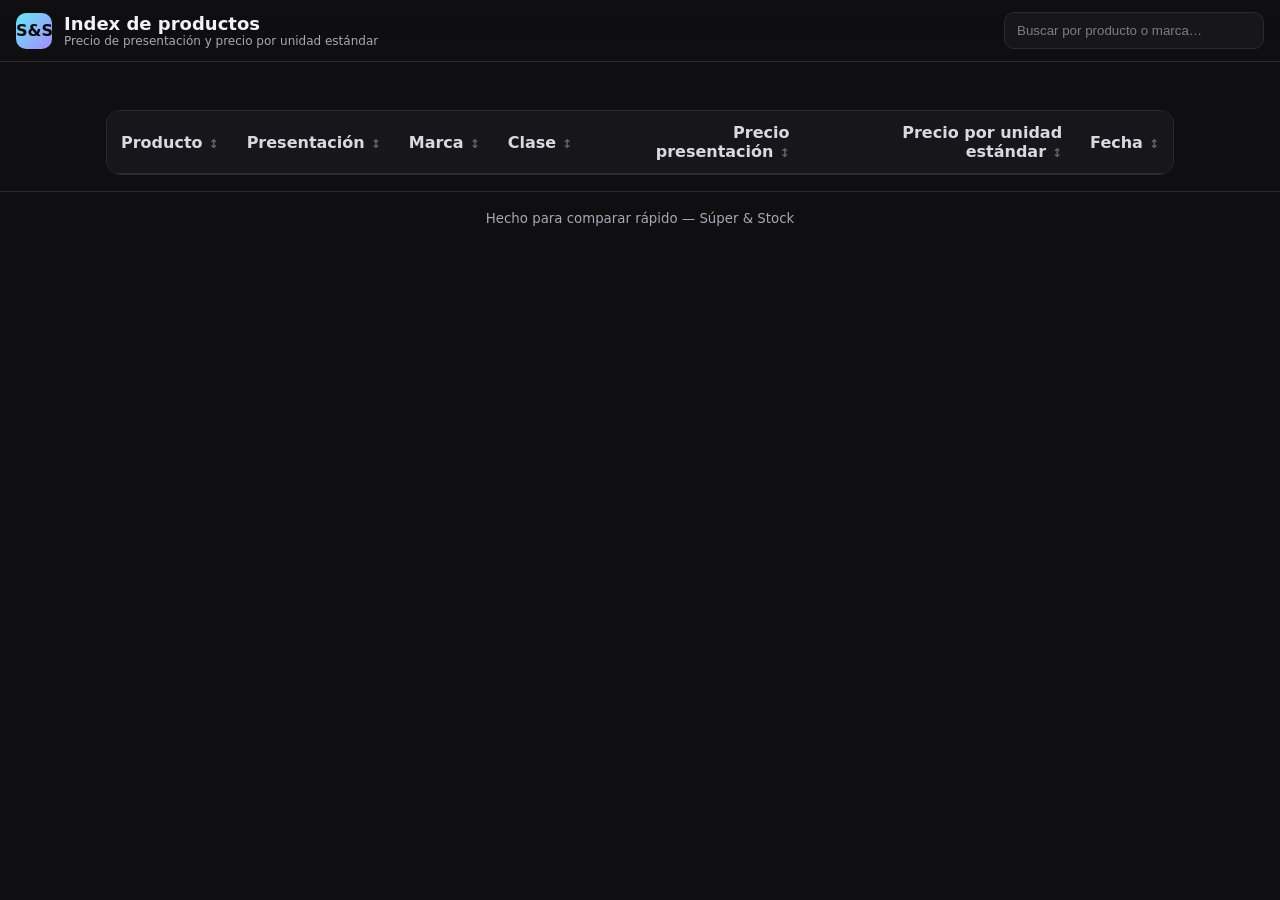
==== index.html @ 23f52e4a "Index.html creado" ====
<!doctype html>
<html lang="es">
<head>
  <meta charset="utf-8">
  <meta name="viewport" content="width=device-width, initial-scale=1">
  <title>Súper & Stock — Índice</title>
  <link rel="stylesheet" href="styles.css">
</head>
<body>
  <header class="app-header">
    <div class="brand">
      <span class="logo">S&S</span>
      <div class="titles">
        <h1>Index de productos</h1>
        <p class="subtitle">Precio de presentación y precio por unidad estándar</p>
      </div>
    </div>
    <div class="actions">
      <input id="search" type="search" placeholder="Buscar por producto o marca…">
    </div>
  </header>

  <main class="container">
    <nav id="tabs" class="tabs" aria-label="Filtrar por clase"></nav>

    <div class="table-wrap">
      <table id="products-table" class="data-table" aria-describedby="table-caption">
        <caption id="table-caption" class="sr-only">Listado de productos</caption>
        <thead>
          <tr>
            <th data-key="product" class="sortable">Producto</th>
            <th data-key="presentation" class="sortable">Presentación</th>
            <th data-key="brand" class="sortable">Marca</th>
            <th data-key="category" class="sortable">Clase</th>
            <th data-key="p_price" class="sortable right">Precio presentación</th>
            <th data-key="f_price" class="sortable right">Precio por unidad estándar</th>
            <th data-key="date" class="sortable">Fecha</th>
          </tr>
        </thead>
        <tbody id="tbody"></tbody>
      </table>
    </div>
  </main>

  <footer class="app-footer">
    <small>Hecho para comparar rápido — Súper & Stock</small>
  </footer>

  <script src="app.js"></script>
</body>
</html>
---- styles.css ----
:root{
  --bg:#0f0f12;
  --panel:#17171b;
  --muted:#a8a8b3;
  --fg:#f3f3f4;
  --accent:#67e8f9;
  --accent-2:#a78bfa;
  --border:#2a2a31;
  --good:#22c55e;
  --bad:#ef4444;
}

*{box-sizing:border-box}
html,body{margin:0;padding:0;background:var(--bg);color:var(--fg);font-family:system-ui,-apple-system,Segoe UI,Roboto,Inter,Helvetica,Arial,sans-serif}
.container{max-width:1100px;margin:0 auto;padding:16px}

.app-header{position:sticky;top:0;background:linear-gradient(180deg,var(--bg),rgba(15,15,18,.9));backdrop-filter:blur(6px);z-index:10;border-bottom:1px solid var(--border);display:flex;gap:16px;align-items:center;justify-content:space-between;padding:12px 16px}
.brand{display:flex;align-items:center;gap:12px}
.logo{display:inline-grid;place-items:center;width:36px;height:36px;border-radius:10px;background:linear-gradient(135deg,var(--accent),var(--accent-2));font-weight:700;color:#0b0b0d}
.titles h1{font-size:18px;margin:0}
.subtitle{margin:0;font-size:12px;color:var(--muted)}

.actions input[type="search"]{background:var(--panel);border:1px solid var(--border);color:var(--fg);padding:10px 12px;border-radius:10px;min-width:260px;outline:none}
.actions input::placeholder{color:#7c7c86}

.tabs{display:flex;gap:8px;flex-wrap:wrap;margin:16px 0}
.tab{background:var(--panel);border:1px solid var(--border);color:var(--fg);padding:8px 12px;border-radius:999px;cursor:pointer;font-size:14px;user-select:none}
.tab[aria-selected="true"]{background:linear-gradient(135deg,rgba(103,232,249,.15),rgba(167,139,250,.15));border-color:transparent}
.tab .count{color:var(--muted);font-variant-numeric:tabular-nums;margin-left:6px}

.table-wrap{background:var(--panel);border:1px solid var(--border);border-radius:14px;overflow:auto}
.data-table{width:100%;border-collapse:separate;border-spacing:0;min-width:800px}
.data-table th,.data-table td{padding:12px 14px;border-bottom:1px solid var(--border)}
.data-table thead th{position:sticky;top:60px;background:var(--panel);z-index:5;font-weight:600;color:#d9d9df}
.data-table tbody tr:hover{background:rgba(255,255,255,.03)}
.right{text-align:right}

.sortable{cursor:pointer}
.sortable::after{content:"↕";font-size:12px;opacity:.4;margin-left:6px}
.sortable.sorted-asc::after{content:"↑";opacity:1}
.sortable.sorted-desc::after{content:"↓";opacity:1}

.badge-unit{display:inline-flex;align-items:center;gap:6px;font-size:12px;color:var(--muted)}
.unit{padding:3px 6px;border:1px solid var(--border);border-radius:6px;}

.price{font-variant-numeric:tabular-nums}
.unit-note{color:var(--muted);font-size:12px}

.app-footer{border-top:1px solid var(--border);padding:16px;color:var(--muted);text-align:center}
.sr-only{position:absolute;width:1px;height:1px;overflow:hidden;clip:rect(1px,1px,1px,1px)}
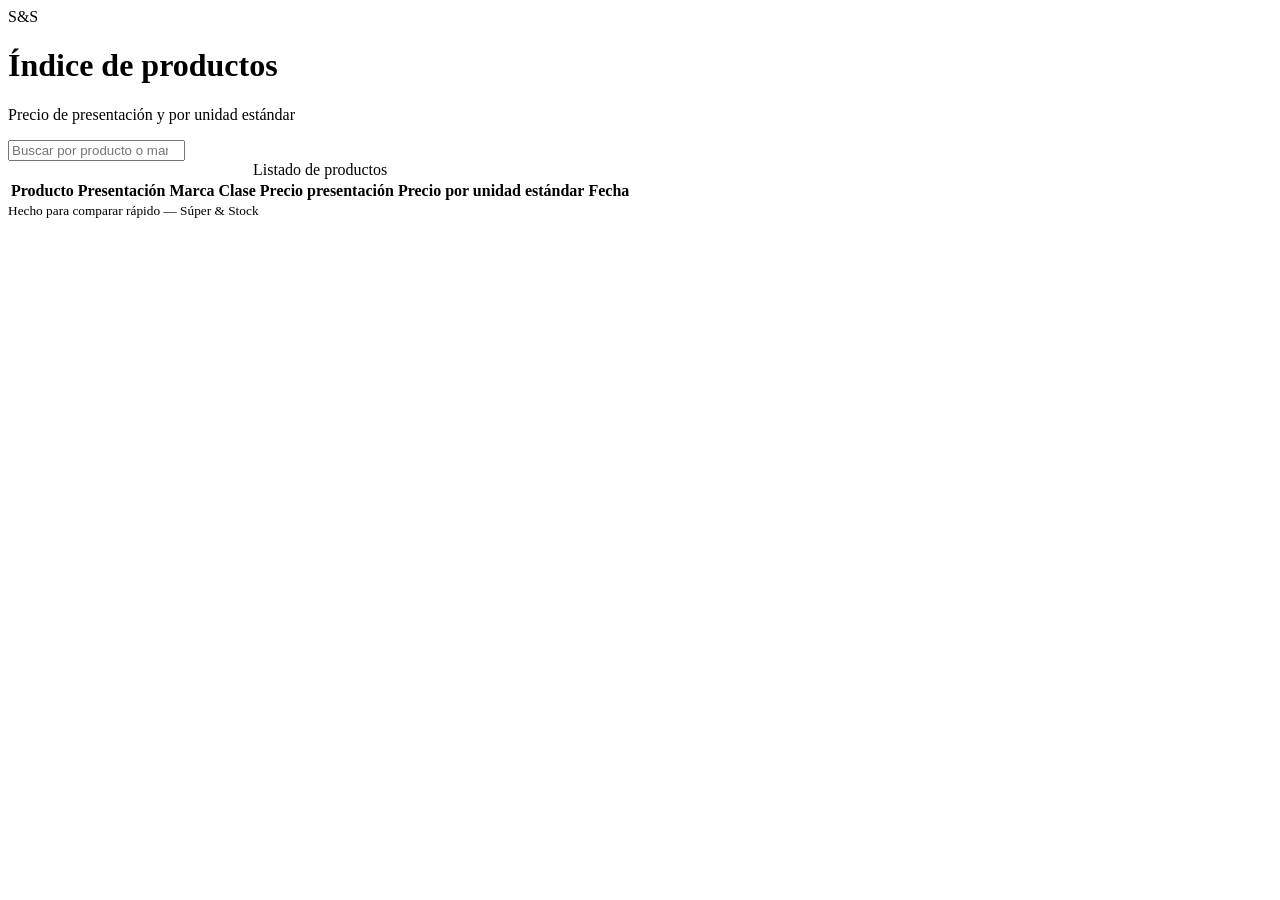
==== commit 8203ba75: "Correcciones que quizas rompan todo" ====
--- a/index.html
+++ b/index.html
@@ -1,18 +1,11 @@
-<!doctype html>
-<html lang="es">
-<head>
-  <meta charset="utf-8">
-  <meta name="viewport" content="width=device-width, initial-scale=1">
-  <title>Súper & Stock — Índice</title>
-  <link rel="stylesheet" href="styles.css">
 </head>
 <body>
   <header class="app-header">
     <div class="brand">
       <span class="logo">S&S</span>
       <div class="titles">
-        <h1>Index de productos</h1>
-        <p class="subtitle">Precio de presentación y precio por unidad estándar</p>
+        <h1>Índice de productos</h1>
+        <p class="subtitle">Precio de presentación y por unidad estándar</p>
       </div>
     </div>
     <div class="actions">
@@ -44,8 +37,4 @@
 
   <footer class="app-footer">
     <small>Hecho para comparar rápido — Súper & Stock</small>
-  </footer>
-
-  <script src="app.js"></script>
-</body>
-</html>+  </footer>
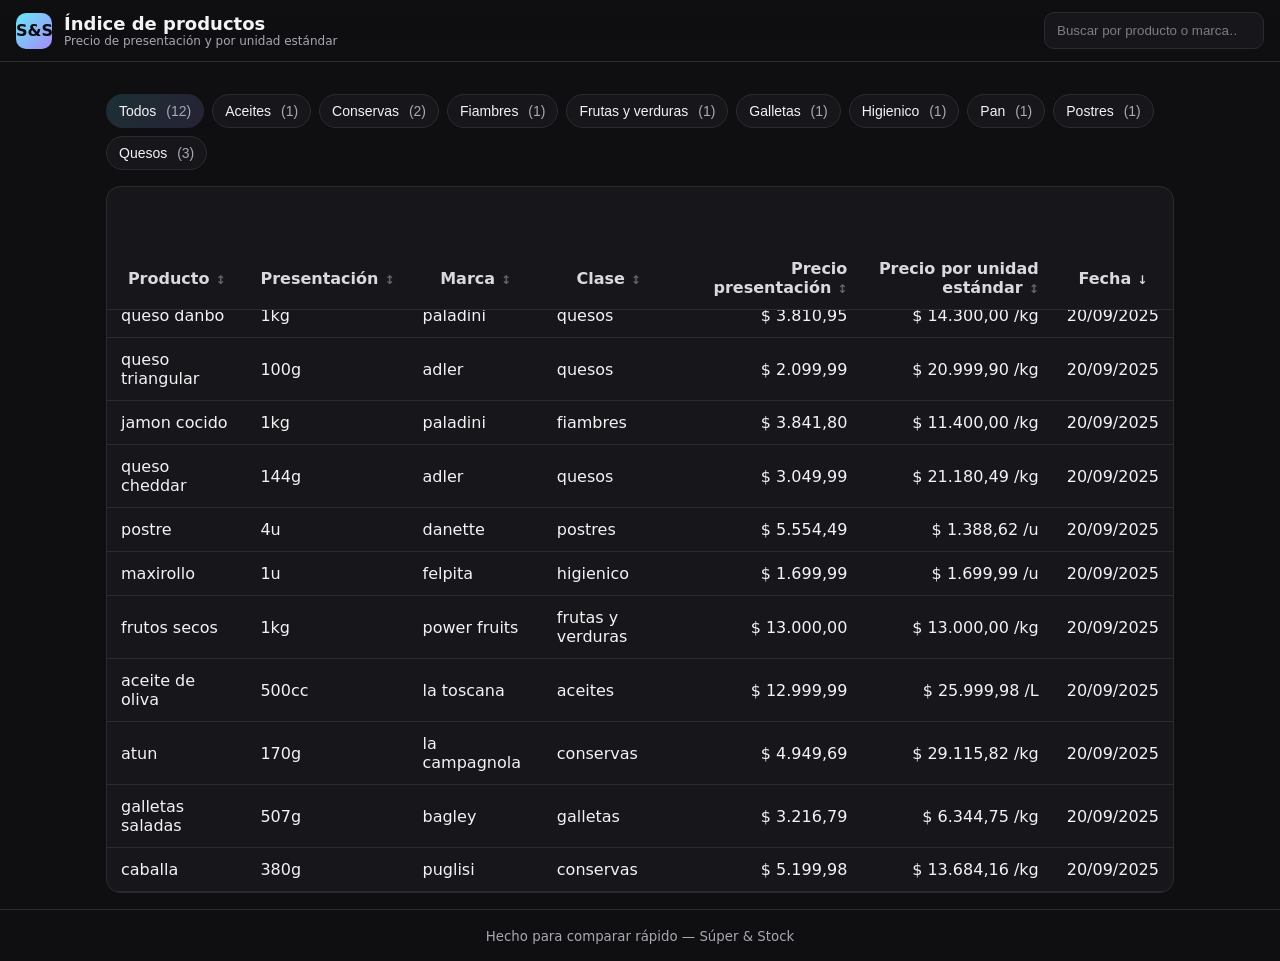
==== commit 26e9ce82: "Resolucion propuesta" ====
--- a/index.html
+++ b/index.html
@@ -1,3 +1,10 @@
+<!doctype html>
+<html lang="es">
+<head>
+  <meta charset="utf-8">
+  <meta name="viewport" content="width=device-width, initial-scale=1">
+  <title>Súper & Stock — Índice</title>
+  <link rel="stylesheet" href="styles.css">
 </head>
 <body>
   <header class="app-header">
@@ -37,4 +44,8 @@
 
   <footer class="app-footer">
     <small>Hecho para comparar rápido — Súper & Stock</small>
-  </footer>+  </footer>
+
+  <script src="app.js"></script>
+</body>
+</html>
--- a/styles.css
+++ b/styles.css
@@ -0,0 +1,78 @@
+:root {
+  --bg:#0f0f12;
+  --panel:#17171b;
+  --muted:#a8a8b3;
+  --fg:#f3f3f4;
+  --accent:#67e8f9;
+  --accent-2:#a78bfa;
+  --border:#2a2a31;
+}
+
+*{box-sizing:border-box}
+html,body{margin:0;padding:0;background:var(--bg);color:var(--fg);font-family:system-ui,-apple-system,Segoe UI,Roboto,Inter,Helvetica,Arial,sans-serif}
+.container{max-width:1100px;margin:0 auto;padding:16px}
+
+/* Header */
+.app-header{position:sticky;top:0;background:linear-gradient(180deg,var(--bg),rgba(15,15,18,.9));backdrop-filter:blur(6px);z-index:10;border-bottom:1px solid var(--border);display:flex;gap:16px;align-items:center;justify-content:space-between;padding:12px 16px}
+.brand{display:flex;align-items:center;gap:12px}
+.logo{display:inline-grid;place-items:center;width:36px;height:36px;border-radius:10px;background:linear-gradient(135deg,var(--accent),var(--accent-2));font-weight:700;color:#0b0b0d}
+.titles h1{font-size:18px;margin:0}
+.subtitle{margin:0;font-size:12px;color:var(--muted)}
+.actions input[type="search"]{background:var(--panel);border:1px solid var(--border);color:var(--fg);padding:10px 12px;border-radius:10px;min-width:220px;outline:none}
+.actions input::placeholder{color:#7c7c86}
+
+/* Tabs */
+.tabs{display:flex;gap:8px;flex-wrap:wrap;margin:16px 0}
+.tab{background:var(--panel);border:1px solid var(--border);color:var(--fg);padding:8px 12px;border-radius:999px;cursor:pointer;font-size:14px;user-select:none}
+.tab[aria-selected="true"]{background:linear-gradient(135deg,rgba(103,232,249,.15),rgba(167,139,250,.15));border-color:transparent}
+.tab .count{color:var(--muted);font-variant-numeric:tabular-nums;margin-left:6px}
+
+/* Table (desktop) */
+.table-wrap{background:var(--panel);border:1px solid var(--border);border-radius:14px;overflow:auto}
+.data-table{width:100%;border-collapse:separate;border-spacing:0;min-width:800px}
+.data-table th,.data-table td{padding:12px 14px;border-bottom:1px solid var(--border)}
+.data-table thead th{position:sticky;top:60px;background:var(--panel);z-index:5;font-weight:600;color:#d9d9df}
+.data-table tbody tr:hover{background:rgba(255,255,255,.03)}
+.right{text-align:right}
+.sortable{cursor:pointer}
+.sortable::after{content:"↕";font-size:12px;opacity:.4;margin-left:6px}
+.sortable.sorted-asc::after{content:"↑";opacity:1}
+.sortable.sorted-desc::after{content:"↓";opacity:1}
+
+/* Footer */
+.app-footer{border-top:1px solid var(--border);padding:16px;color:var(--muted);text-align:center}
+.sr-only{position:absolute;width:1px;height:1px;overflow:hidden;clip:rect(1px,1px,1px,1px)}
+
+/* --- Responsive --- */
+@media (max-width: 768px) {
+  .data-table, .data-table thead, .data-table tbody,
+  .data-table th, .data-table td, .data-table tr {
+    display:block;
+    width:100%;
+  }
+  .data-table thead {display:none;}
+  .data-table tr {
+    margin-bottom:12px;
+    border:1px solid var(--border);
+    border-radius:10px;
+    background:var(--panel);
+    padding:10px;
+  }
+  .data-table td {
+    border:none;
+    padding:6px 0;
+    text-align:left;
+  }
+  .data-table td::before {
+    content: attr(data-label);
+    font-weight:600;
+    color:var(--muted);
+    display:block;
+    margin-bottom:2px;
+  }
+  .table-wrap {
+    border:none;
+    background:transparent;
+    overflow:visible;
+  }
+}
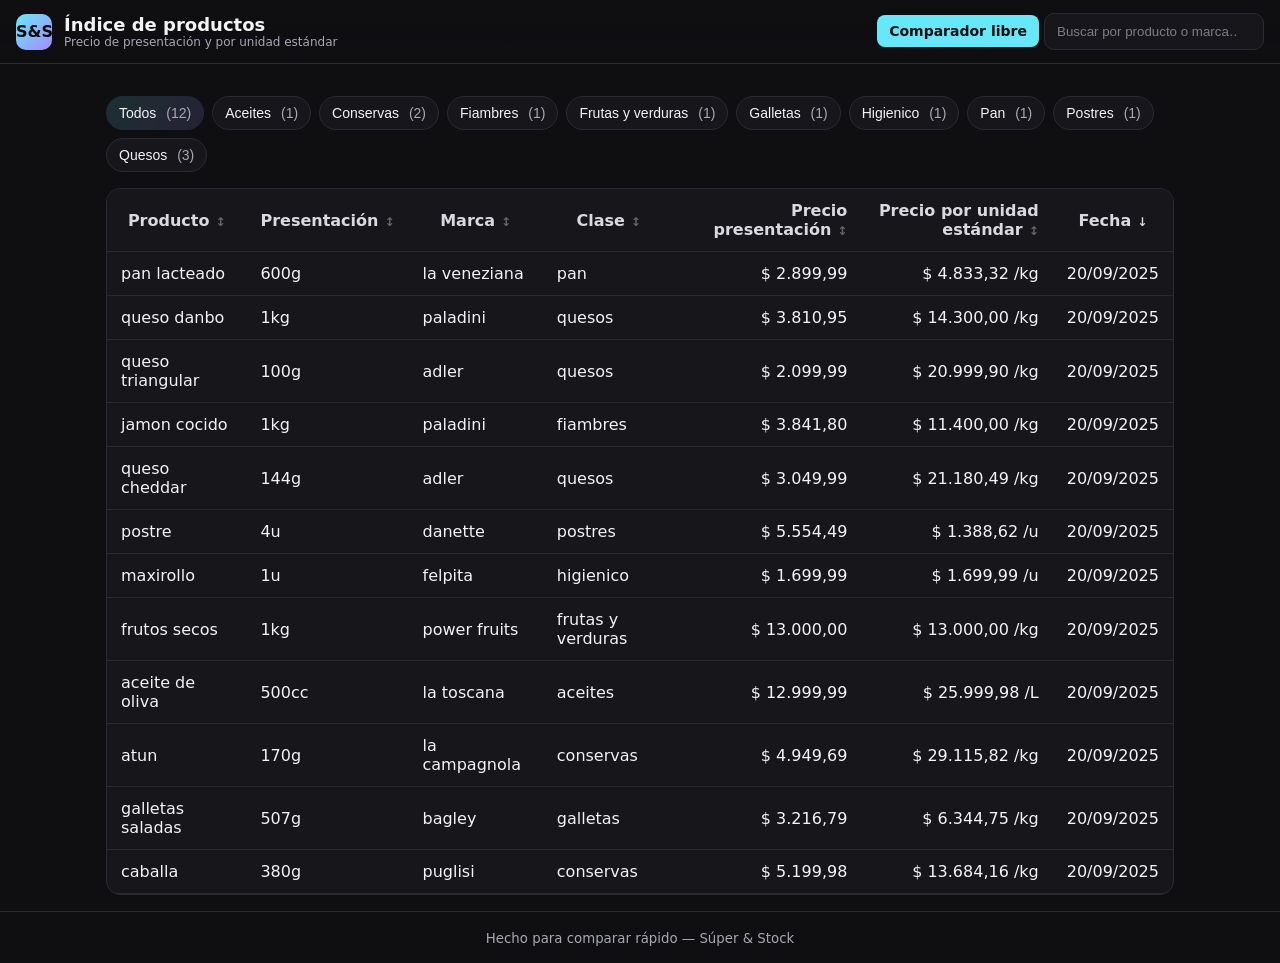
==== commit cdea362f: "Version 3.0" ====
--- a/index.html
+++ b/index.html
@@ -16,6 +16,7 @@
       </div>
     </div>
     <div class="actions">
+      <a href="comparador.html" class="btn-compare">Comparador libre</a>
       <input id="search" type="search" placeholder="Buscar por producto o marca…">
     </div>
   </header>
--- a/styles.css
+++ b/styles.css
@@ -6,6 +6,8 @@
   --accent:#67e8f9;
   --accent-2:#a78bfa;
   --border:#2a2a31;
+
+  --header-h:64px; /* altura header página */
 }
 
 *{box-sizing:border-box}
@@ -13,7 +15,20 @@
 .container{max-width:1100px;margin:0 auto;padding:16px}
 
 /* Header */
-.app-header{position:sticky;top:0;background:linear-gradient(180deg,var(--bg),rgba(15,15,18,.9));backdrop-filter:blur(6px);z-index:10;border-bottom:1px solid var(--border);display:flex;gap:16px;align-items:center;justify-content:space-between;padding:12px 16px}
+.app-header{
+  position:sticky;
+  top:0;
+  height:var(--header-h);
+  background:linear-gradient(180deg,var(--bg),rgba(15,15,18,.9));
+  backdrop-filter:blur(6px);
+  z-index:10;
+  border-bottom:1px solid var(--border);
+  display:flex;
+  gap:16px;
+  align-items:center;
+  justify-content:space-between;
+  padding:12px 16px;
+}
 .brand{display:flex;align-items:center;gap:12px}
 .logo{display:inline-grid;place-items:center;width:36px;height:36px;border-radius:10px;background:linear-gradient(135deg,var(--accent),var(--accent-2));font-weight:700;color:#0b0b0d}
 .titles h1{font-size:18px;margin:0}
@@ -28,10 +43,30 @@
 .tab .count{color:var(--muted);font-variant-numeric:tabular-nums;margin-left:6px}
 
 /* Table (desktop) */
-.table-wrap{background:var(--panel);border:1px solid var(--border);border-radius:14px;overflow:auto}
-.data-table{width:100%;border-collapse:separate;border-spacing:0;min-width:800px}
-.data-table th,.data-table td{padding:12px 14px;border-bottom:1px solid var(--border)}
-.data-table thead th{position:sticky;top:60px;background:var(--panel);z-index:5;font-weight:600;color:#d9d9df}
+.table-wrap{
+  background:var(--panel);
+  border:1px solid var(--border);
+  border-radius:14px;
+  overflow:auto;
+}
+.data-table{
+  width:100%;
+  border-collapse:separate;
+  border-spacing:0;
+  min-width:800px;
+}
+.data-table th,.data-table td{
+  padding:12px 14px;
+  border-bottom:1px solid var(--border);
+}
+.data-table thead th{
+  position:sticky;
+  top:0; /* corregido: no tapa la primera fila */
+  background:var(--panel);
+  z-index:5;
+  font-weight:600;
+  color:#d9d9df;
+}
 .data-table tbody tr:hover{background:rgba(255,255,255,.03)}
 .right{text-align:right}
 .sortable{cursor:pointer}
@@ -43,36 +78,80 @@
 .app-footer{border-top:1px solid var(--border);padding:16px;color:var(--muted);text-align:center}
 .sr-only{position:absolute;width:1px;height:1px;overflow:hidden;clip:rect(1px,1px,1px,1px)}
 
-/* --- Responsive --- */
+/* --- Mobile: tarjetas compactas --- */
 @media (max-width: 768px) {
-  .data-table, .data-table thead, .data-table tbody,
-  .data-table th, .data-table td, .data-table tr {
+  .data-table,
+  .data-table thead,
+  .data-table tbody,
+  .data-table th,
+  .data-table td,
+  .data-table tr {
     display:block;
     width:100%;
   }
-  .data-table thead {display:none;}
+
+  .data-table thead { display:none; }
+
   .data-table tr {
-    margin-bottom:12px;
-    border:1px solid var(--border);
-    border-radius:10px;
-    background:var(--panel);
-    padding:10px;
+    margin-bottom: 10px;
+    border: 1px solid var(--border);
+    border-radius: 8px;
+    background: var(--panel);
+    padding: 8px 10px;
   }
+
   .data-table td {
-    border:none;
-    padding:6px 0;
-    text-align:left;
+    border: none;
+    padding: 4px 0;
+    text-align: left;
+    font-size: 14px;
+    line-height: 1.3;
   }
+
   .data-table td::before {
     content: attr(data-label);
-    font-weight:600;
-    color:var(--muted);
-    display:block;
-    margin-bottom:2px;
+    font-weight: 600;
+    color: var(--muted);
+    display: inline-block;
+    min-width: 120px;
   }
-  .table-wrap {
-    border:none;
-    background:transparent;
-    overflow:visible;
+
+  /* Producto: destacado */
+  .data-table td[data-label="Producto"] {
+    font-size: 16px;
+    font-weight: 600;
+    color: var(--fg);
+    margin-bottom: 4px;
   }
+
+  /* Precios: destacados con acento */
+  .data-table td[data-label="Precio presentación"],
+  .data-table td[data-label="Precio por unidad estándar"] {
+    font-size: 15px;
+    font-weight: 600;
+    color: var(--accent);
+  }
+
+  /* Ajustes de container y buscador */
+  .actions input[type="search"] {
+    min-width: 140px;
+    width: 100%;
+  }
+  .container { padding: 8px; }
 }
+
+.btn-compare {
+  display:inline-block;
+  margin-left:12px;
+  padding:8px 12px;
+  border-radius:8px;
+  background:var(--accent);
+  color:#0b0b0d;
+  font-weight:600;
+  text-decoration:none;
+  font-size:14px;
+}
+.btn-compare:hover {
+  background:var(--accent-2);
+  color:var(--fg);
+}
